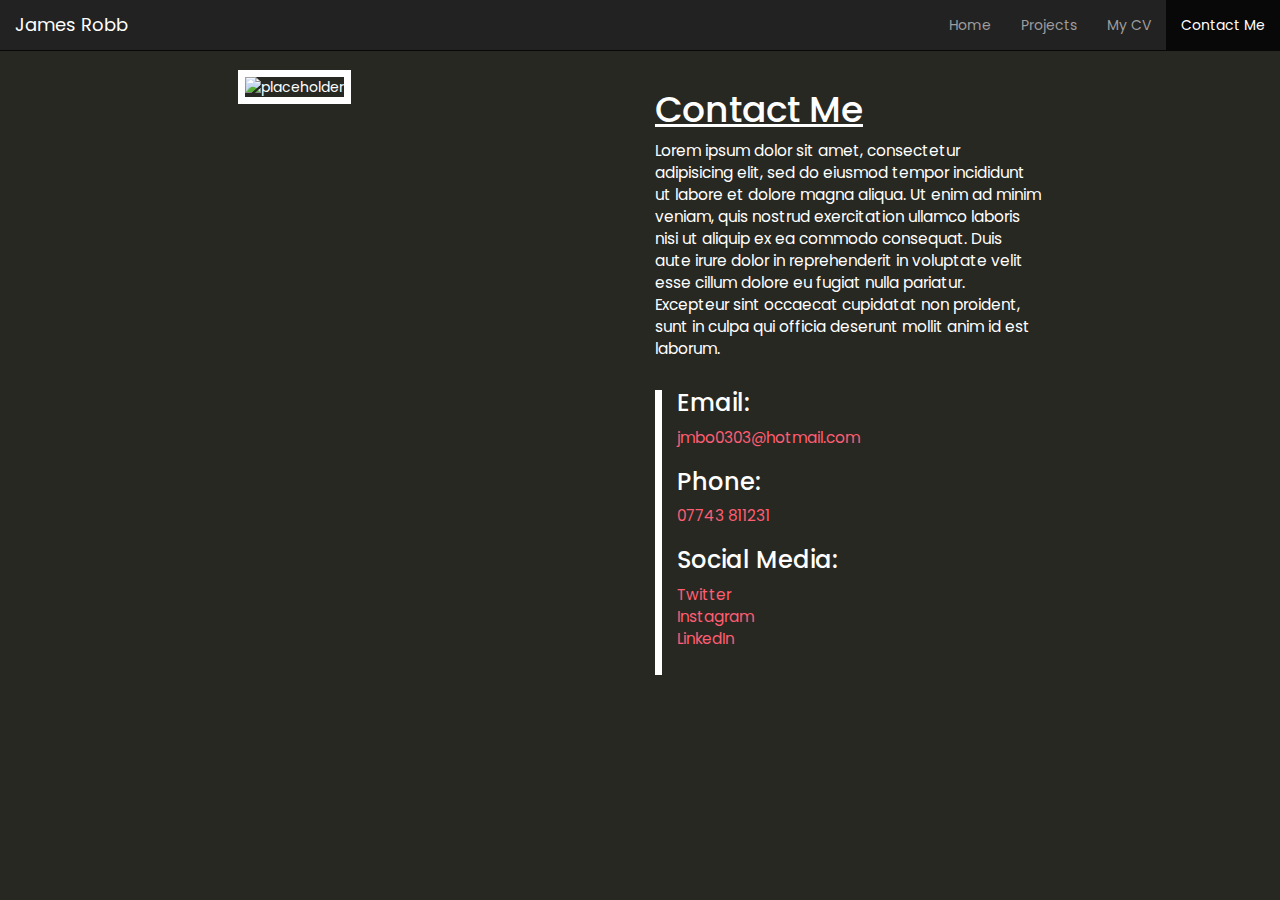
==== contact.html @ 3b38388e "Added contact page to website" ====
<!DOCTYPE html>
<html lang="en" dir="ltr">
  <head>
    <meta charset="utf-8">
    <meta name="viewport" content="width=device-width, initial-scale=1.0">

    <title>Contact Me</title>

    <link rel="stylesheet" href="https://maxcdn.bootstrapcdn.com/bootstrap/3.3.7/css/bootstrap.min.css" integrity="sha384-BVYiiSIFeK1dGmJRAkycuHAHRg32OmUcww7on3RYdg4Va+PmSTsz/K68vbdEjh4u" crossorigin="anonymous">
    <link href="https://fonts.googleapis.com/css?family=Poppins" rel="stylesheet">
    <link rel="stylesheet" href="style.css">

    <script src="https://ajax.googleapis.com/ajax/libs/jquery/1.12.4/jquery.min.js"></script>
    <script src="https://maxcdn.bootstrapcdn.com/bootstrap/3.3.7/js/bootstrap.min.js" integrity="sha384-Tc5IQib027qvyjSMfHjOMaLkfuWVxZxUPnCJA7l2mCWNIpG9mGCD8wGNIcPD7Txa" crossorigin="anonymous"></script>
    <script src="scroll.js"></script>

  </head>
  <body>

    <nav class="navbar navbar-inverse navbar-fixed-top">
      <div class="container-fluid">

         <div class="navbar-header">
           <button type="button" class="navbar-toggle collapsed" data-toggle="collapse" data-target="#navbar" aria-expanded="false">
              <span class="sr-only">Toggle navigation</span>
              <span class="icon-bar"></span>
              <span class="icon-bar"></span>
              <span class="icon-bar"></span>
            </button>
           <a class="navbar-brand" href="index.html">James Robb</a>
         </div>

         <div class="collapse navbar-collapse" id="navbar">
           <ul class="nav navbar-nav navbar-right">
             <li><a href="index.html">Home</a></li>
             <li ><a href="projects.html">Projects</a></li>
             <li><a href="mycv.html">My CV</a></li>
             <li class="active"><a href="#">Contact Me</a></li>
           </ul>
         </div>

       </div>
    </nav>

    <main id="about" class="container content-section">
      <div class="container">
        <div class="row">
          <div class="col-md-4 col-md-offset-2">
            <img src="https://picsum.photos/1010" alt="placeholder">
          </div>
          <div class="col-md-4" id="text">
            <h1><u>Contact Me</u></h1>
            <p>Lorem ipsum dolor sit amet, consectetur adipisicing elit, sed do eiusmod tempor incididunt ut labore et dolore magna aliqua. Ut enim ad minim veniam, quis nostrud exercitation ullamco laboris nisi ut aliquip ex ea commodo consequat. Duis aute irure dolor in reprehenderit in voluptate velit esse cillum dolore eu fugiat nulla pariatur. Excepteur sint occaecat cupidatat non proident, sunt in culpa qui officia deserunt mollit anim id est laborum.</p>
            <div class="project">
              <h3>Email:</h3>
              <p id="highlight">jmbo0303@hotmail.com</p>
              <h3>Phone:</h3>
              <p id="highlight">07743 811231</p>
              <h3>Social Media:</h3>
              <ul>
                <li><a href="#">Twitter</a></li>
                <li><a href="#">Instagram</a></li>
                <li><a href="#">LinkedIn</a></li>
              </ul>
            </div>
          </div>
        </div>
      </div>
    </main>

  </body>
</html>
---- style.css ----
body {
  width: 100%;
  height: 100%;
  font-family: 'Poppins', sans-serif;
  color: white;
  background-color: #272822;
}
html {
  width: 100%;
  height: 100%;
}
.navbar-inverse .navbar-brand {
    color: #ffffff;
}
.navbar{
  margin-bottom: 0px;
}
nav a{
  font-family: 'Poppins', sans-serif;
}

.container{
  min-width: 100%;
  max-width: 100%;
  width: 100%;
  margin:auto;
}

.intro {
  display: table;
  width: 100%;
  height: 100%;
  max-width: 100%;
  padding: 100px 0;
  text-align: center;
  color: white;
  background:url(background.PNG) no-repeat bottom center scroll;
  background-color: black;
  -webkit-background-size: cover;
  -moz-background-size: cover;
  background-size: cover;
  -o-background-size: cover;
}
.intro-body{
    position: absolute;
    left: 50%;
    top: 50%;
    bottom: auto;
    right: auto;
    -webkit-transform: translateX(-50%) translateY(-50%);
    -moz-transform: translateX(-50%) translateY(-50%);
    -ms-transform: translateX(-50%) translateY(-50%);
    -o-transform: translateX(-50%) translateY(-50%);
    transform: translateX(-50%) translateY(-50%);
    text-align: center;
    width: 100%;

}
.intro .intro-body {
  display: table-cell;
  vertical-align: middle;
}

.intro h1{
  font-size: 6em;
  font-family: 'Poppins', sans-serif;
}
.intro p{
  font-size: 1.5em;
  font-family: 'Poppins', sans-serif;
}

.intro img:hover{
  transform: scale(1.1);
}


main .col-md-4{
  text-align: left;
  font-family: 'Poppins', sans-serif;
}
main .col-md-4 img{
  border: 0.5em solid white;
  width: 100%;
}

#about{
padding-top:5em;
height: 100%;
}
#skills{
  text-align: left;
  margin-bottom: 5em;
}
#text{
  font-size: 1.1em;
}

#secondry-nav{
  padding-left: 1em;
}
#secondry-nav li a{
  color: white;
}
#text span{
  color: #FF5D73;
}

.border{
  border-left: 0.3em solid white;
}

.skill{
  background: #FF5D73;
  height: 3em;
  border-bottom: 0.1em solid #272822;
  width: 100%;
}

.skill:hover{
  background: #00A28C;

}
.skill span{
  font-size: 1em;
  padding-left: 0.1em;
  padding-right:0.1em;
  padding-top: 0.7em;
}
.skill-1{
  width:100%;
}
.skill-2{
  width:80%;
}
.skill-3{
  width:70%;
}
.skill-4{
  width: 50%
}
.skill-5{
  width: 40%
}
.skill-6{
  width:30%;
}
.skills-left{
  float: left;
}
.skills-right{
  float: right;
}


.project{
  text-align: left;
  border-left: 0.5em solid white;
  margin-top: 2em;
  margin-bottom: 2em;
  padding-bottom: 1em;
  padding-left: 1em;
  height: auto;
}
.project ul{
  list-style: none;
  padding-left: 0;
}
.project h1{
  padding-bottom: 0.2em;
}
.project a{
  color: #FF5D73;
}
.project p u{
  color: #FF5D73;
}
#highlight{
  color: #FF5D73;
}
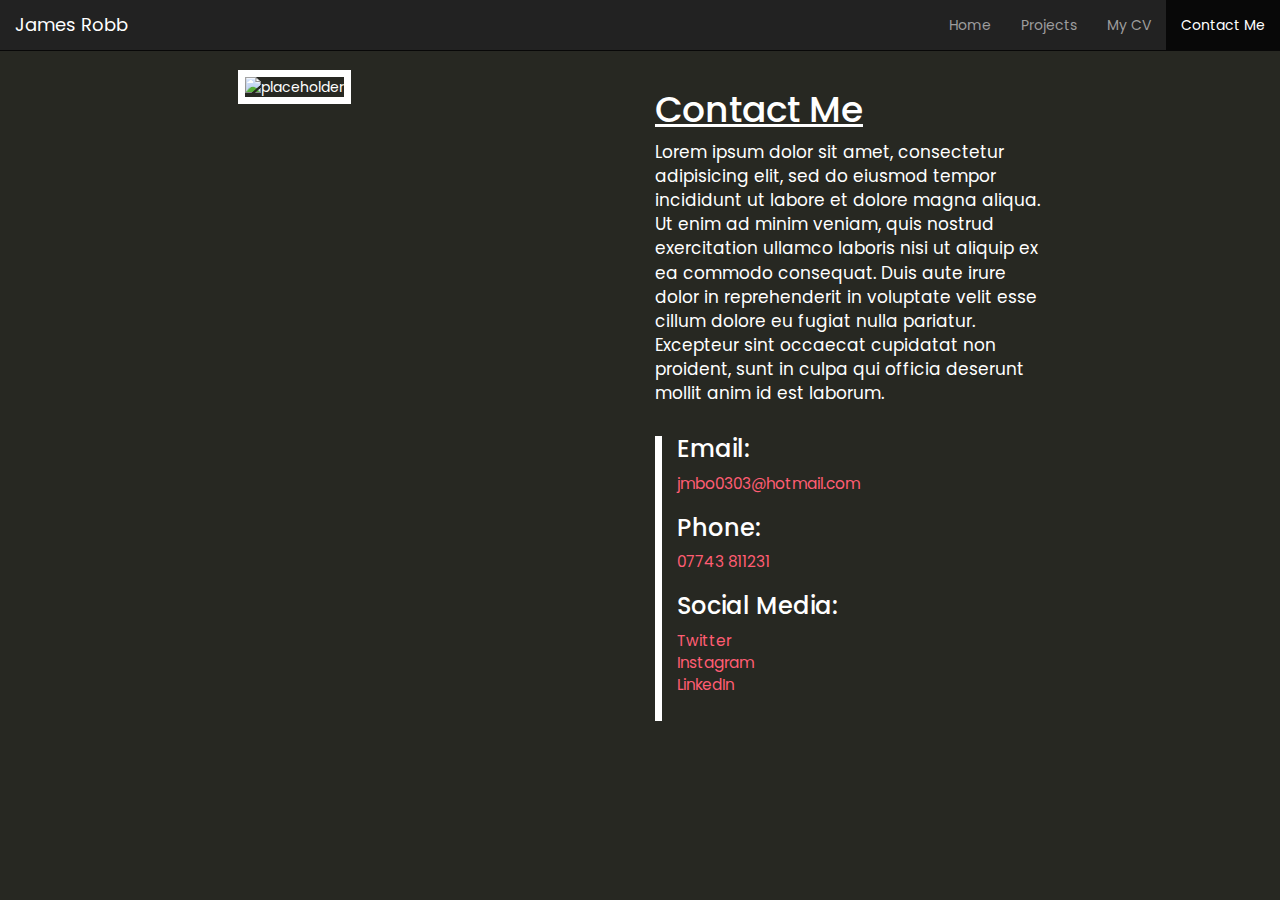
==== commit 11334dd8: "Added media query for phones. fixed some html errors/warnings" ====
--- a/contact.html
+++ b/contact.html
@@ -50,7 +50,7 @@
           </div>
           <div class="col-md-4" id="text">
             <h1><u>Contact Me</u></h1>
-            <p>Lorem ipsum dolor sit amet, consectetur adipisicing elit, sed do eiusmod tempor incididunt ut labore et dolore magna aliqua. Ut enim ad minim veniam, quis nostrud exercitation ullamco laboris nisi ut aliquip ex ea commodo consequat. Duis aute irure dolor in reprehenderit in voluptate velit esse cillum dolore eu fugiat nulla pariatur. Excepteur sint occaecat cupidatat non proident, sunt in culpa qui officia deserunt mollit anim id est laborum.</p>
+            <p id="text">Lorem ipsum dolor sit amet, consectetur adipisicing elit, sed do eiusmod tempor incididunt ut labore et dolore magna aliqua. Ut enim ad minim veniam, quis nostrud exercitation ullamco laboris nisi ut aliquip ex ea commodo consequat. Duis aute irure dolor in reprehenderit in voluptate velit esse cillum dolore eu fugiat nulla pariatur. Excepteur sint occaecat cupidatat non proident, sunt in culpa qui officia deserunt mollit anim id est laborum.</p>
             <div class="project">
               <h3>Email:</h3>
               <p id="highlight">jmbo0303@hotmail.com</p>
--- a/style.css
+++ b/style.css
@@ -97,29 +97,28 @@
 }
 
 #secondry-nav{
-  padding-left: 1em;
+  padding-left: 0;
+  list-style: none;
 }
 #secondry-nav li a{
-  color: white;
+  color: #FF5D73;
 }
 #text span{
   color: #FF5D73;
 }
 
+
 .border{
   border-left: 0.3em solid white;
 }
-
 .skill{
   background: #FF5D73;
   height: 3em;
   border-bottom: 0.1em solid #272822;
   width: 100%;
 }
-
 .skill:hover{
   background: #00A28C;
-
 }
 .skill span{
   font-size: 1em;
@@ -178,3 +177,19 @@
 #highlight{
   color: #FF5D73;
 }
+
+@media only screen and (max-width: 375px) {
+    .skill span{
+      font-size: 0.7em;
+      padding-left: 0.1em;
+      padding-right:0.1em;
+      padding-top: 1.5em;
+    }
+    #secondry-nav li a{
+      font-size: 1.4em;
+      line-height: 2.5em;
+    }
+    .project a{
+      font-size: 1.5em;
+    }
+}
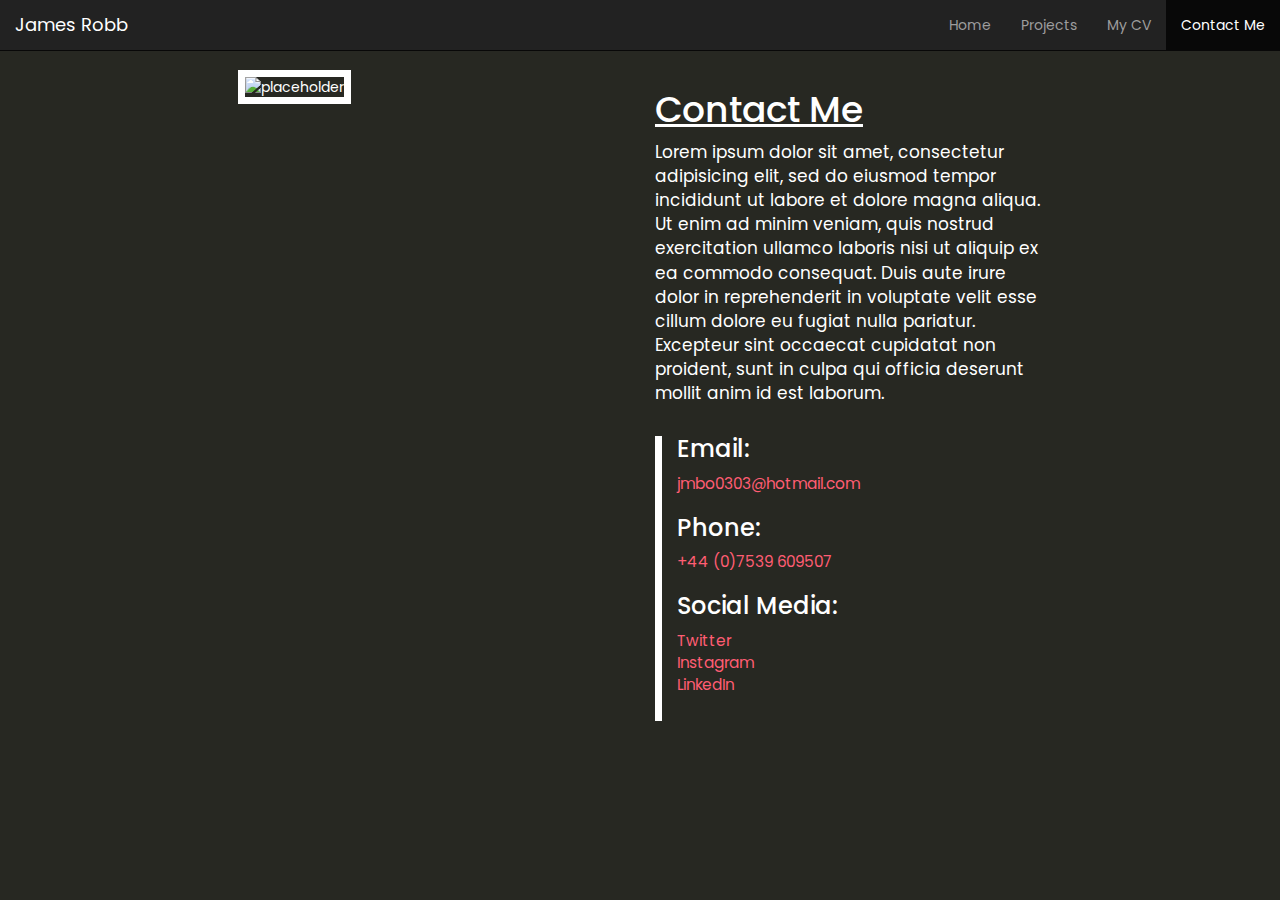
==== commit 57fde105: "Added contact number" ====
--- a/contact.html
+++ b/contact.html
@@ -55,7 +55,7 @@
               <h3>Email:</h3>
               <p id="highlight">jmbo0303@hotmail.com</p>
               <h3>Phone:</h3>
-              <p id="highlight">07743 811231</p>
+              <p id="highlight">+44 (0)7539 609507</p>
               <h3>Social Media:</h3>
               <ul>
                 <li><a href="#">Twitter</a></li>
--- a/style.css
+++ b/style.css
@@ -193,3 +193,12 @@
       font-size: 1.5em;
     }
 }
+@media only screen and (max-width: 320px) {
+    .skill span{
+      font-size: 0.6em;
+      padding-left: 0.1em;
+      padding-right:0.1em;
+      padding-top: 1.8em;
+    }
+
+}
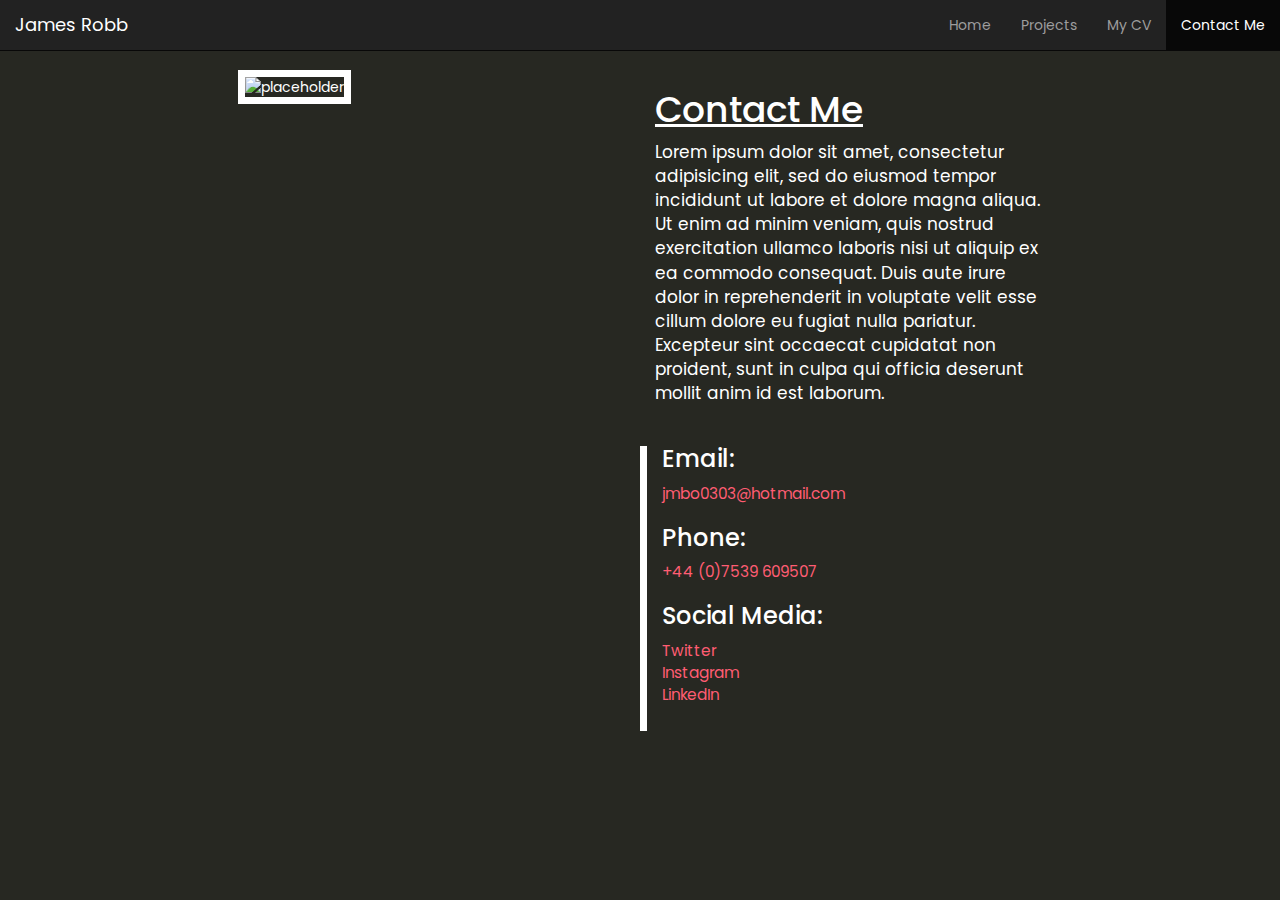
==== commit 6ce9b920: "Added comments and meta tags" ====
--- a/contact.html
+++ b/contact.html
@@ -3,6 +3,8 @@
   <head>
     <meta charset="utf-8">
     <meta name="viewport" content="width=device-width, initial-scale=1.0">
+    <meta name="author" content="James Robb">
+    <meta name="keywords" content="James Robb,Personal Website, CV, Developer, Projects">
 
     <title>Contact Me</title>
 
@@ -16,10 +18,10 @@
 
   </head>
   <body>
-
+    <!--Code for navigation bar. Uses bootstrap 3-->
     <nav class="navbar navbar-inverse navbar-fixed-top">
       <div class="container-fluid">
-
+        <!--Code that makes the navbar collapsable when on a mobile device-->
          <div class="navbar-header">
            <button type="button" class="navbar-toggle collapsed" data-toggle="collapse" data-target="#navbar" aria-expanded="false">
               <span class="sr-only">Toggle navigation</span>
@@ -51,6 +53,9 @@
           <div class="col-md-4" id="text">
             <h1><u>Contact Me</u></h1>
             <p id="text">Lorem ipsum dolor sit amet, consectetur adipisicing elit, sed do eiusmod tempor incididunt ut labore et dolore magna aliqua. Ut enim ad minim veniam, quis nostrud exercitation ullamco laboris nisi ut aliquip ex ea commodo consequat. Duis aute irure dolor in reprehenderit in voluptate velit esse cillum dolore eu fugiat nulla pariatur. Excepteur sint occaecat cupidatat non proident, sunt in culpa qui officia deserunt mollit anim id est laborum.</p>
+            <!--Uses project class so that this page looks similiar to projects page.
+          instead of writing the same css and making another class i have just used the project class.-->
+            <div class="row">
             <div class="project">
               <h3>Email:</h3>
               <p id="highlight">jmbo0303@hotmail.com</p>
--- a/style.css
+++ b/style.css
@@ -1,3 +1,9 @@
+/*CSS for html and body elemets used so that everything inside
+these emelemnts inherits these values*/
+html {
+  width: 100%;
+  height: 100%;
+}
 body {
   width: 100%;
   height: 100%;
@@ -5,10 +11,8 @@
   color: white;
   background-color: #272822;
 }
-html {
-  width: 100%;
-  height: 100%;
-}
+
+/*CSS for navbar*/
 .navbar-inverse .navbar-brand {
     color: #ffffff;
 }
@@ -19,6 +23,8 @@
   font-family: 'Poppins', sans-serif;
 }
 
+/*CSS for the container. used to make sure it takes up
+entire width of the page*/
 .container{
   min-width: 100%;
   max-width: 100%;
@@ -26,6 +32,7 @@
   margin:auto;
 }
 
+/*CSS for intro class. Used for landing page.*/
 .intro {
   display: table;
   width: 100%;
@@ -74,7 +81,7 @@
   transform: scale(1.1);
 }
 
-
+/*CSS for main element*/
 main .col-md-4{
   text-align: left;
   font-family: 'Poppins', sans-serif;
@@ -84,30 +91,7 @@
   width: 100%;
 }
 
-#about{
-padding-top:5em;
-height: 100%;
-}
-#skills{
-  text-align: left;
-  margin-bottom: 5em;
-}
-#text{
-  font-size: 1.1em;
-}
-
-#secondry-nav{
-  padding-left: 0;
-  list-style: none;
-}
-#secondry-nav li a{
-  color: #FF5D73;
-}
-#text span{
-  color: #FF5D73;
-}
-
-
+/*CSS used for skill classes*/
 .border{
   border-left: 0.3em solid white;
 }
@@ -151,7 +135,7 @@
   float: right;
 }
 
-
+/*CSS for project class*/
 .project{
   text-align: left;
   border-left: 0.5em solid white;
@@ -174,10 +158,33 @@
 .project p u{
   color: #FF5D73;
 }
+
+/*CSS for ID's*/
+#about{
+padding-top:5em;
+height: 100%;
+}
+#skills{
+  text-align: left;
+  margin-bottom: 5em;
+}
+#text{
+  font-size: 1.1em;
+}
+#secondry-nav{
+  padding-left: 0;
+  list-style: none;
+}
+#secondry-nav li a{
+  color: #FF5D73;
+}
+#text span{
+  color: #FF5D73;
+}
 #highlight{
   color: #FF5D73;
 }
-
+/*Media Queries*/
 @media only screen and (max-width: 375px) {
     .skill span{
       font-size: 0.7em;
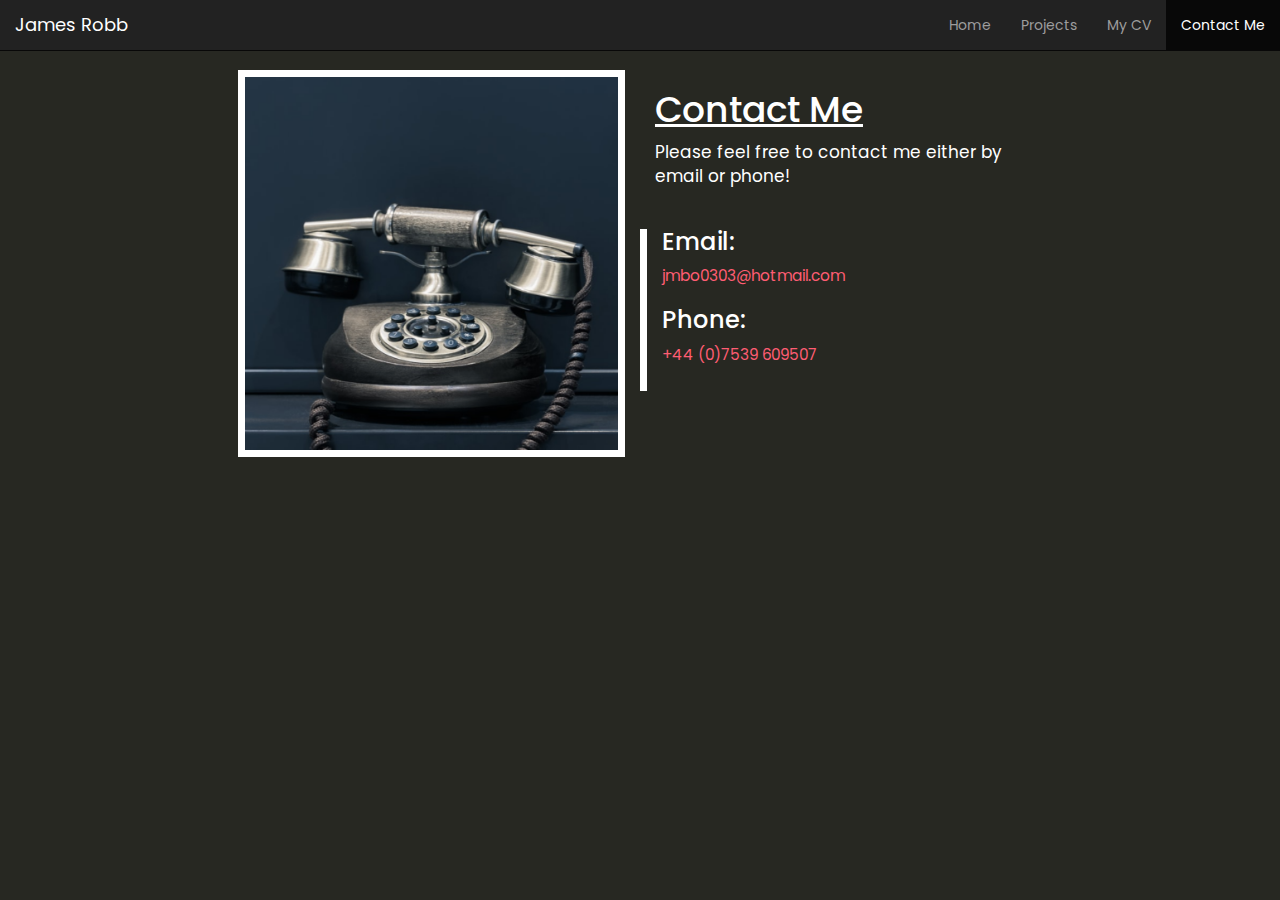
==== commit bb9b70a9: "Merge pull request #24 from JamesRobb03/jamesEdits" ====
--- a/contact.html
+++ b/contact.html
@@ -48,25 +48,20 @@
       <div class="container">
         <div class="row">
           <div class="col-md-4 col-md-offset-2">
-            <img src="https://picsum.photos/1010" alt="placeholder">
+            <img src="img/contactme.png" alt="placeholder">
           </div>
           <div class="col-md-4" id="text">
             <h1><u>Contact Me</u></h1>
-            <p id="text">Lorem ipsum dolor sit amet, consectetur adipisicing elit, sed do eiusmod tempor incididunt ut labore et dolore magna aliqua. Ut enim ad minim veniam, quis nostrud exercitation ullamco laboris nisi ut aliquip ex ea commodo consequat. Duis aute irure dolor in reprehenderit in voluptate velit esse cillum dolore eu fugiat nulla pariatur. Excepteur sint occaecat cupidatat non proident, sunt in culpa qui officia deserunt mollit anim id est laborum.</p>
+            <p id="text">Please feel free to contact me either by email or phone!</p>
             <!--Uses project class so that this page looks similiar to projects page.
           instead of writing the same css and making another class i have just used the project class.-->
             <div class="row">
-            <div class="project">
-              <h3>Email:</h3>
-              <p id="highlight">jmbo0303@hotmail.com</p>
-              <h3>Phone:</h3>
-              <p id="highlight">+44 (0)7539 609507</p>
-              <h3>Social Media:</h3>
-              <ul>
-                <li><a href="#">Twitter</a></li>
-                <li><a href="#">Instagram</a></li>
-                <li><a href="#">LinkedIn</a></li>
-              </ul>
+              <div class="project">
+                <h3>Email:</h3>
+                <p id="highlight">jmbo0303@hotmail.com</p>
+                <h3>Phone:</h3>
+                <p id="highlight">+44 (0)7539 609507</p>
+              </div>
             </div>
           </div>
         </div>
--- a/style.css
+++ b/style.css
@@ -30,6 +30,18 @@
   max-width: 100%;
   width: 100%;
   margin:auto;
+}
+
+@keyframes zoom{
+  0%   {font-size: 3em;}
+  50%  {font-size: 4em;}
+  100% {font-size: 3em;}
+}
+.fa-chevron-down{
+  color: white;
+  animation: zoom;
+  animation-duration: 3s;
+  animation-iteration-count: infinite;
 }
 
 /*CSS for intro class. Used for landing page.*/
@@ -184,6 +196,14 @@
 #highlight{
   color: #FF5D73;
 }
+
+#languageList{
+  list-style: disc;
+  padding-left: 20px;
+  /*color: #FF5D73;*/
+}
+
+
 /*Media Queries*/
 @media only screen and (max-width: 375px) {
     .skill span{
